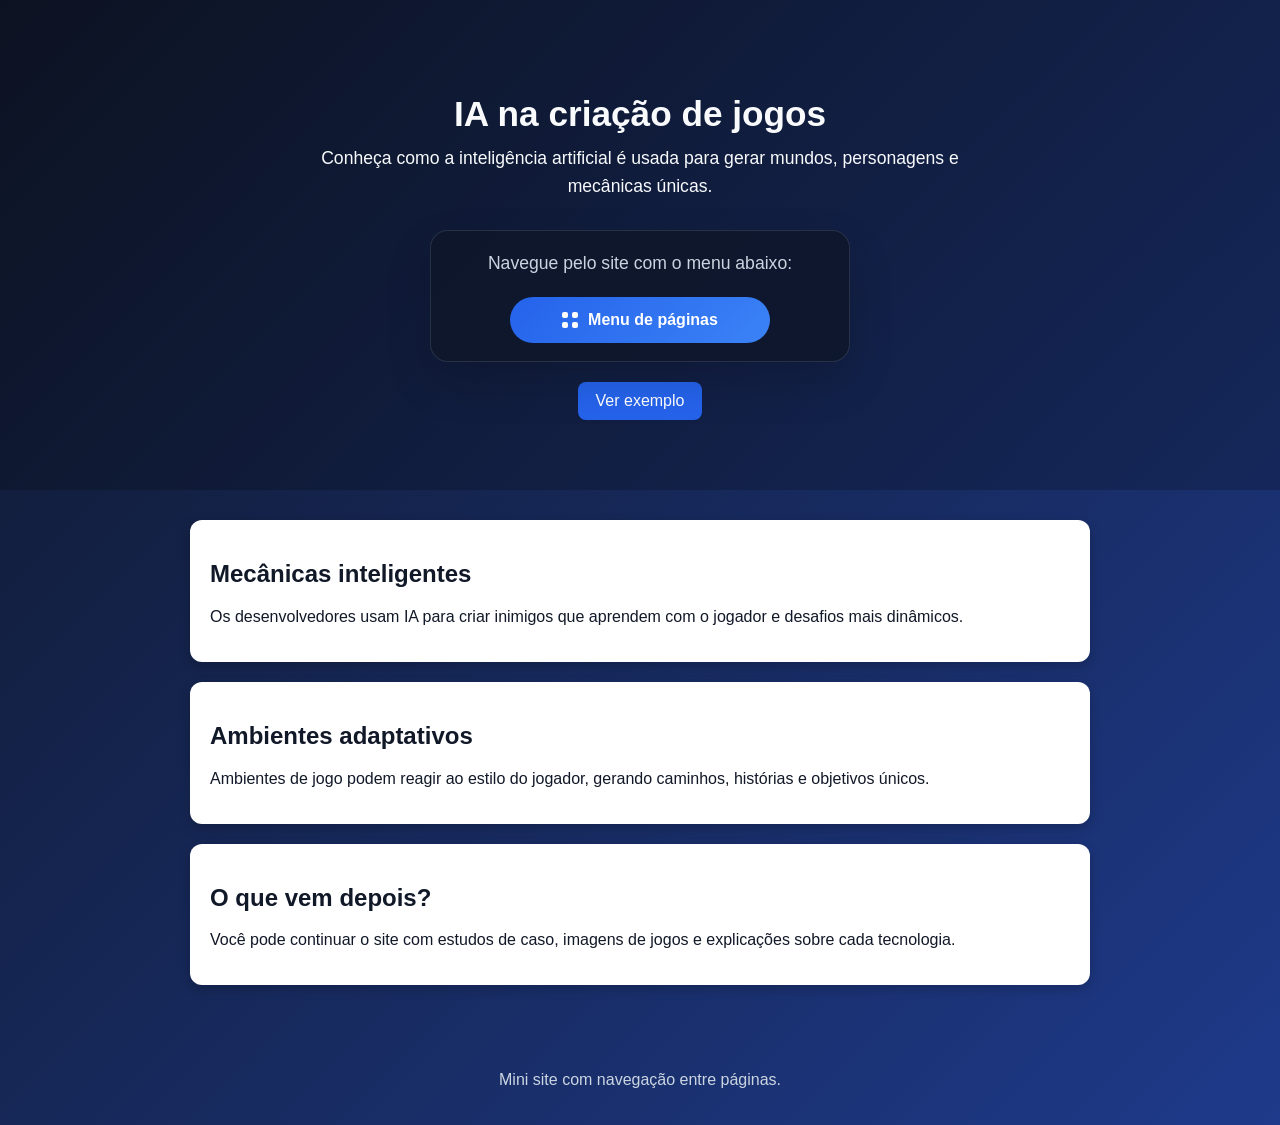
==== PAGINA 3/index.html @ 7e1e60da "first commit" ====
<!DOCTYPE html>
<html lang="pt-BR">
<head>
    <meta charset="UTF-8">
    <meta name="viewport" content="width=device-width, initial-scale=1.0">
    <title>Mini Site - Página 3</title>
    <link rel="stylesheet" href="style.css">
</head>
<body>
    <header class="hero">
        <h1>IA na criação de jogos</h1>
        <p>Conheça como a inteligência artificial é usada para gerar mundos, personagens e mecânicas únicas.</p>
        <div class="app-menu-wrapper">
            <div class="app-menu-card">
                <p class="app-menu-text">Navegue pelo site com o menu abaixo:</p>
                <button id="appMenuButton" class="app-menu-button" aria-label="Abrir menu de páginas">
                    <span class="menu-icon">
                        <span></span>
                        <span></span>
                        <span></span>
                        <span></span>
                    </span>
                    Menu de páginas
                </button>
            </div>
            <div id="appMenuPanel" class="app-menu-panel" role="menu">
                <a href="../PÁGINA 1_INICIAL/index.html">Página Inicial</a>
                <a href="../PAGINA 2/index.html">Página 2</a>
                <a href="index.html">Página 3</a>
                <a href="../PAGINA 4/index.html">Página 4</a>
                <a href="../PAGINA 5/index.html">Página 5</a>
            </div>
        </div>
        <a class="btn" href="#topico">Ver exemplo</a>
    </header>
    <script>
        const menuButton = document.getElementById('appMenuButton');
        const menuPanel = document.getElementById('appMenuPanel');
        menuButton.addEventListener('click', () => menuPanel.classList.toggle('open'));
        document.addEventListener('click', (event) => {
            if (!menuPanel.contains(event.target) && !menuButton.contains(event.target)) {
                menuPanel.classList.remove('open');
            }
        });
    </script>

    <main class="container">
        <section id="topico" class="card">
            <h2>Mecânicas inteligentes</h2>
            <p>Os desenvolvedores usam IA para criar inimigos que aprendem com o jogador e desafios mais dinâmicos.</p>
        </section>

        <section id="detalhes" class="card">
            <h2>Ambientes adaptativos</h2>
            <p>Ambientes de jogo podem reagir ao estilo do jogador, gerando caminhos, histórias e objetivos únicos.</p>
        </section>

        <section class="card">
            <h2>O que vem depois?</h2>
            <p>Você pode continuar o site com estudos de caso, imagens de jogos e explicações sobre cada tecnologia.</p>
        </section>
    </main>

    <footer>
        <p>Mini site com navegação entre páginas.</p>
    </footer>
</body>
</html>
---- PAGINA 3/style.css ----
body {
    margin: 0;
    font-family: Arial, sans-serif;
    background: linear-gradient(135deg, #0f172a, #1e3a8a);
    color: #f8fafc;
}

.hero {
    text-align: center;
    padding: 70px 20px;
    background: rgba(0, 0, 0, 0.2);
    position: relative;
}

.hero h1 {
    font-size: 2.2em;
    margin-bottom: 10px;
}

.hero p {
    font-size: 1.1em;
    line-height: 1.6;
    max-width: 700px;
    margin: 0 auto 20px;
}

.app-menu-wrapper {
    position: relative;
    display: flex;
    justify-content: center;
    margin: 30px auto 20px;
    width: 100%;
    max-width: 420px;
}

.app-menu-card {
    width: 100%;
    padding: 18px 20px;
    background: rgba(15, 23, 42, 0.85);
    border: 1px solid rgba(148, 163, 184, 0.18);
    border-radius: 18px;
    text-align: center;
    box-shadow: 0 20px 45px rgba(0, 0, 0, 0.15);
}

.app-menu-text {
    margin: 0 0 14px;
    color: #cbd5e1;
    font-size: 0.98em;
    line-height: 1.5;
}

.app-menu-button {
    display: inline-flex;
    align-items: center;
    justify-content: center;
    gap: 10px;
    width: 100%;
    max-width: 260px;
    padding: 14px 16px;
    background: linear-gradient(135deg, #2563eb, #3b82f6);
    border: none;
    color: white;
    font-size: 1em;
    font-weight: 600;
    border-radius: 999px;
    cursor: pointer;
}

.menu-icon {
    display: inline-grid;
    grid-template-columns: repeat(2, 6px);
    grid-gap: 4px;
}

.menu-icon span {
    display: block;
    width: 6px;
    height: 6px;
    background: white;
    border-radius: 2px;
}

.app-menu-panel {
    position: absolute;
    top: calc(100% + 10px);
    left: 50%;
    transform: translateX(-50%) translateY(-10px);
    width: 240px;
    background: rgba(15, 23, 42, 0.98);
    border: 1px solid rgba(148, 163, 184, 0.16);
    border-radius: 14px;
    padding: 14px 0;
    box-shadow: 0 18px 40px rgba(15, 23, 42, 0.3);
    opacity: 0;
    pointer-events: none;
    transition: opacity 180ms ease, transform 180ms ease;
    z-index: 20;
}

.app-menu-panel.open {
    opacity: 1;
    transform: translateX(-50%) translateY(0);
    pointer-events: auto;
}

.app-menu-panel a {
    display: block;
    padding: 12px 18px;
    color: #e2e8f0;
    text-decoration: none;
    font-size: 0.98em;
}

.app-menu-panel a:hover {
    background: rgba(255, 255, 255, 0.08);
}

.container {
    max-width: 900px;
    margin: 0 auto;
    padding: 30px 20px;
}

.card {
    background: white;
    color: #111827;
    border-radius: 12px;
    padding: 20px;
    margin-bottom: 20px;
    box-shadow: 0 4px 12px rgba(0, 0, 0, 0.2);
}

.btn {
    display: inline-block;
    padding: 10px 18px;
    background: #2563eb;
    color: white;
    text-decoration: none;
    border-radius: 8px;
}

footer {
    text-align: center;
    padding: 20px;
    color: #cbd5e1;
}
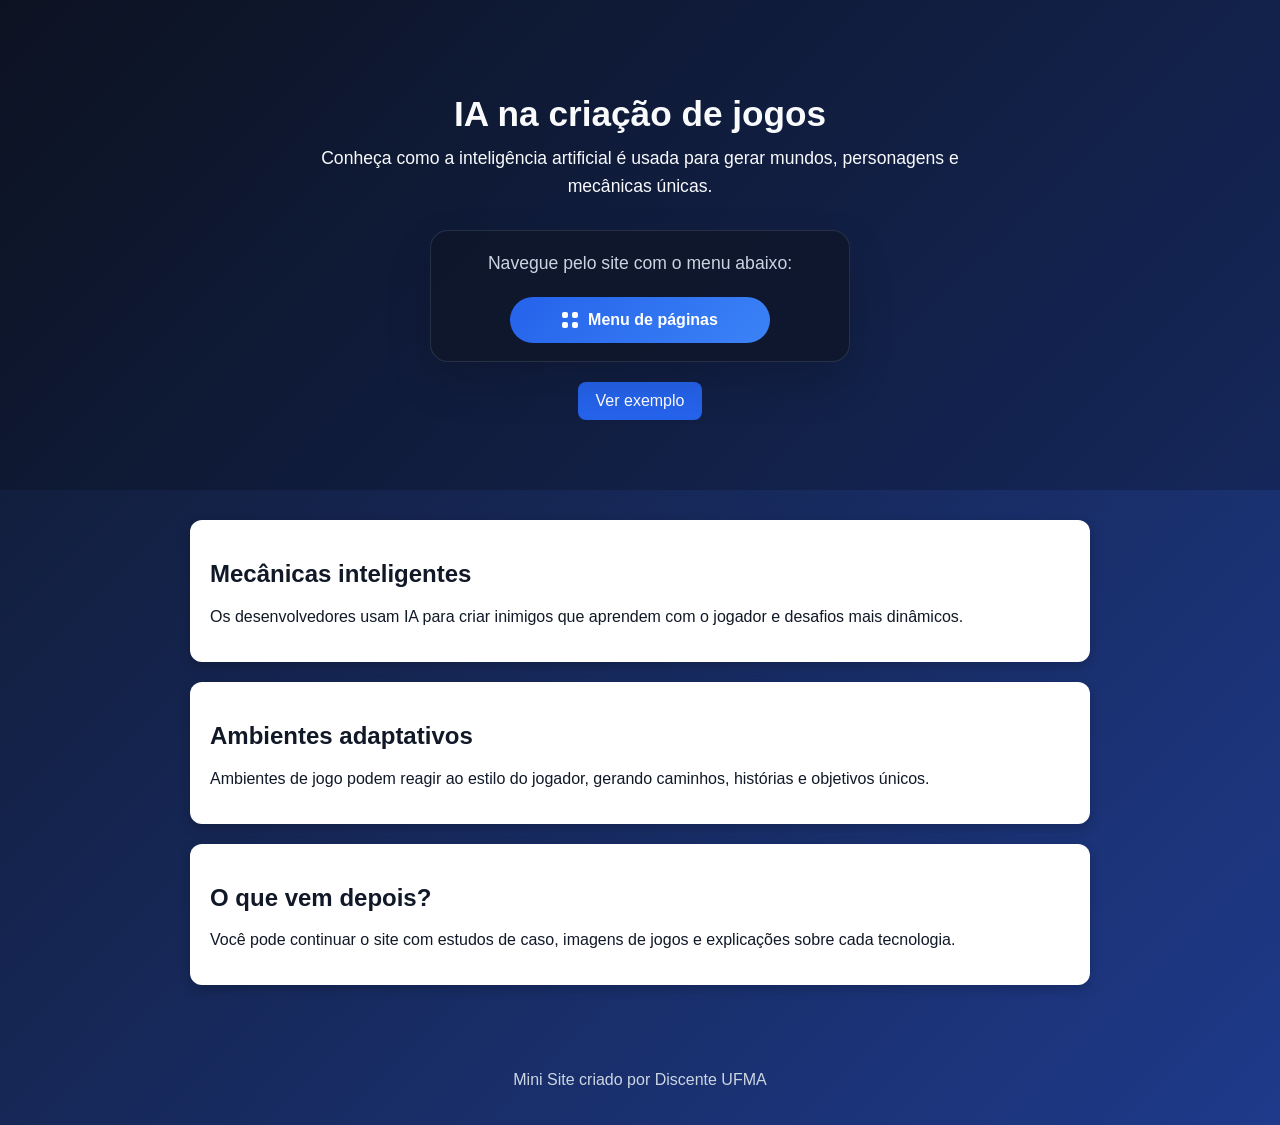
==== commit b1df6a49: "mudanças nas linhas 55,56,34" ====
--- a/PAGINA 3/index.html
+++ b/PAGINA 3/index.html
@@ -62,7 +62,7 @@
     </main>
 
     <footer>
-        <p>Mini site com navegação entre páginas.</p>
+        <p>Mini Site criado por Discente UFMA</p>
     </footer>
 </body>
 </html>
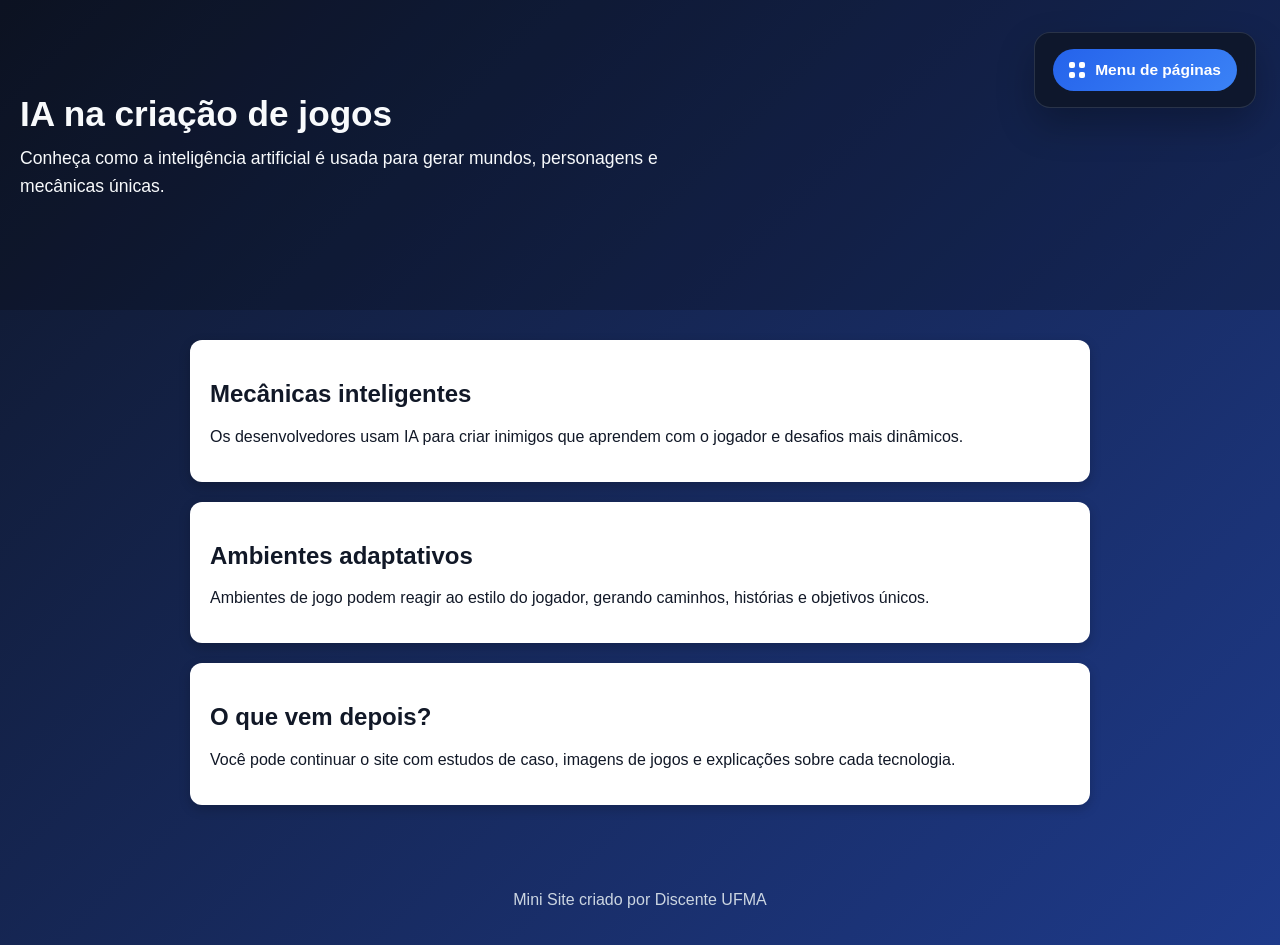
==== commit cd8ea7cf: "mudanças nas paginas 9 e 15 dos arquivos" ====
--- a/PAGINA 3/index.html
+++ b/PAGINA 3/index.html
@@ -12,7 +12,6 @@
         <p>Conheça como a inteligência artificial é usada para gerar mundos, personagens e mecânicas únicas.</p>
         <div class="app-menu-wrapper">
             <div class="app-menu-card">
-                <p class="app-menu-text">Navegue pelo site com o menu abaixo:</p>
                 <button id="appMenuButton" class="app-menu-button" aria-label="Abrir menu de páginas">
                     <span class="menu-icon">
                         <span></span>
@@ -31,7 +30,6 @@
                 <a href="../PAGINA 5/index.html">Página 5</a>
             </div>
         </div>
-        <a class="btn" href="#topico">Ver exemplo</a>
     </header>
     <script>
         const menuButton = document.getElementById('appMenuButton');
--- a/PAGINA 3/style.css
+++ b/PAGINA 3/style.css
@@ -6,8 +6,8 @@
 }
 
 .hero {
-    text-align: center;
-    padding: 70px 20px;
+    text-align: left;
+    padding: 70px 20px 90px;
     background: rgba(0, 0, 0, 0.2);
     position: relative;
 }
@@ -21,33 +21,33 @@
     font-size: 1.1em;
     line-height: 1.6;
     max-width: 700px;
-    margin: 0 auto 20px;
+    margin: 0 0 20px;
 }
 
 .app-menu-wrapper {
-    position: relative;
+    position: absolute;
+    top: 32px;
+    right: 24px;
     display: flex;
-    justify-content: center;
-    margin: 30px auto 20px;
-    width: 100%;
-    max-width: 420px;
+    justify-content: flex-end;
+    width: auto;
+    max-width: 320px;
+    z-index: 10;
 }
 
 .app-menu-card {
     width: 100%;
-    padding: 18px 20px;
-    background: rgba(15, 23, 42, 0.85);
-    border: 1px solid rgba(148, 163, 184, 0.18);
-    border-radius: 18px;
+    padding: 16px 18px;
+    background: rgba(15, 23, 42, 0.9);
+    border: 1px solid rgba(148, 163, 184, 0.2);
+    border-radius: 16px;
     text-align: center;
-    box-shadow: 0 20px 45px rgba(0, 0, 0, 0.15);
+    box-shadow: 0 16px 36px rgba(0, 0, 0, 0.25);
+    backdrop-filter: blur(8px);
 }
 
 .app-menu-text {
-    margin: 0 0 14px;
-    color: #cbd5e1;
-    font-size: 0.98em;
-    line-height: 1.5;
+    display: none;
 }
 
 .app-menu-button {
@@ -56,15 +56,20 @@
     justify-content: center;
     gap: 10px;
     width: 100%;
-    max-width: 260px;
-    padding: 14px 16px;
+    padding: 12px 16px;
     background: linear-gradient(135deg, #2563eb, #3b82f6);
     border: none;
     color: white;
-    font-size: 1em;
+    font-size: 0.97em;
     font-weight: 600;
     border-radius: 999px;
     cursor: pointer;
+    transition: transform 0.2s ease, box-shadow 0.2s ease;
+}
+
+.app-menu-button:hover {
+    transform: translateY(-1px);
+    box-shadow: 0 8px 20px rgba(37, 99, 235, 0.25);
 }
 
 .menu-icon {
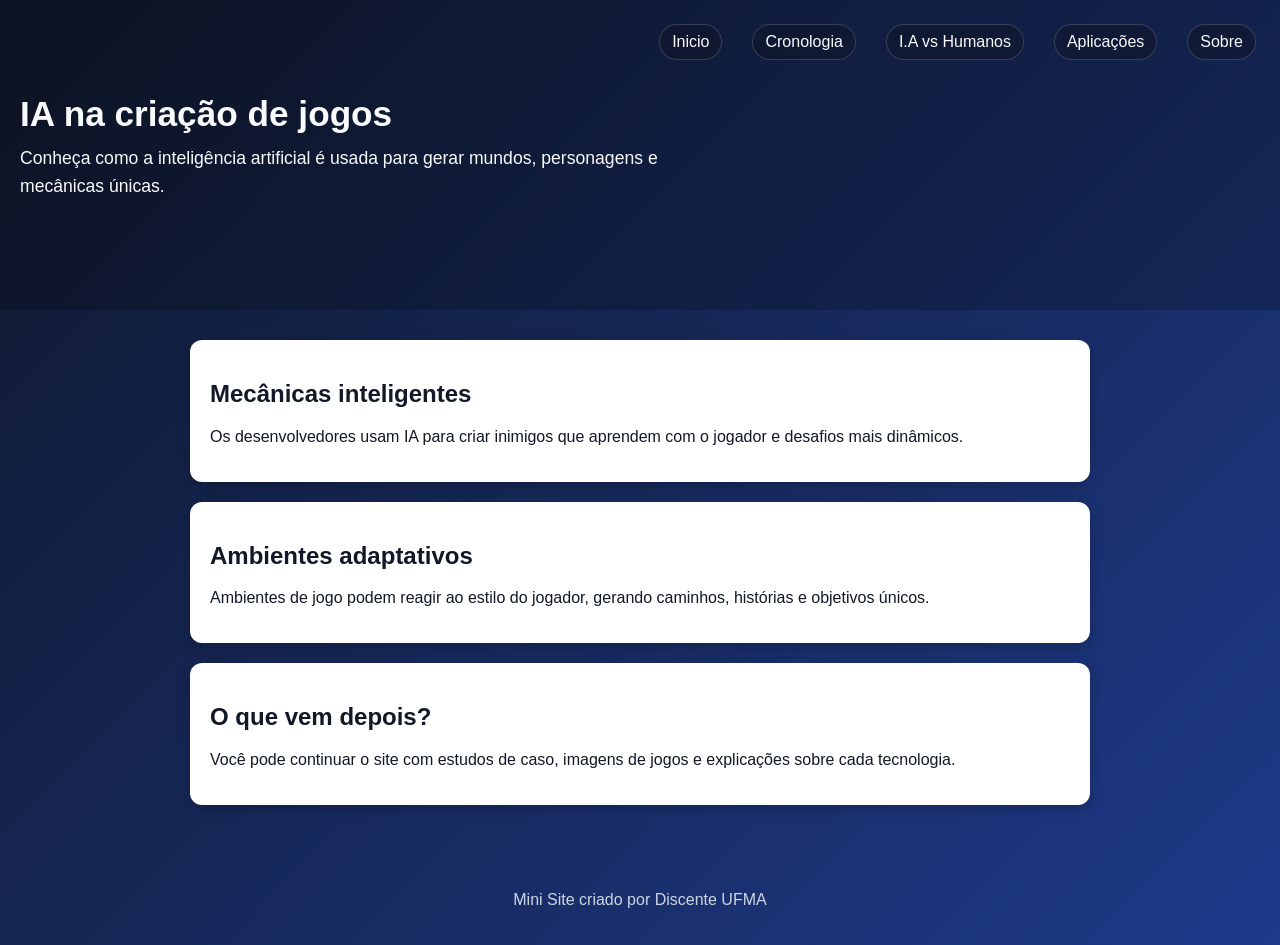
==== commit c09435a2: "alterações nas linhas 11,14,19" ====
--- a/PAGINA 3/index.html
+++ b/PAGINA 3/index.html
@@ -8,39 +8,16 @@
 </head>
 <body>
     <header class="hero">
+        <nav class="top-nav">
+            <a href="../PÁGINA 1_INICIAL/index.html">Inicio</a>
+            <a href="../PAGINA 2/index.html">Cronologia</a>
+            <a href="index.html">I.A vs Humanos</a>
+            <a href="../PAGINA 4/index.html">Aplicações</a>
+            <a href="../PAGINA 5/index.html">Sobre</a>
+        </nav>
         <h1>IA na criação de jogos</h1>
         <p>Conheça como a inteligência artificial é usada para gerar mundos, personagens e mecânicas únicas.</p>
-        <div class="app-menu-wrapper">
-            <div class="app-menu-card">
-                <button id="appMenuButton" class="app-menu-button" aria-label="Abrir menu de páginas">
-                    <span class="menu-icon">
-                        <span></span>
-                        <span></span>
-                        <span></span>
-                        <span></span>
-                    </span>
-                    Menu de páginas
-                </button>
-            </div>
-            <div id="appMenuPanel" class="app-menu-panel" role="menu">
-                <a href="../PÁGINA 1_INICIAL/index.html">Página Inicial</a>
-                <a href="../PAGINA 2/index.html">Página 2</a>
-                <a href="index.html">Página 3</a>
-                <a href="../PAGINA 4/index.html">Página 4</a>
-                <a href="../PAGINA 5/index.html">Página 5</a>
-            </div>
-        </div>
     </header>
-    <script>
-        const menuButton = document.getElementById('appMenuButton');
-        const menuPanel = document.getElementById('appMenuPanel');
-        menuButton.addEventListener('click', () => menuPanel.classList.toggle('open'));
-        document.addEventListener('click', (event) => {
-            if (!menuPanel.contains(event.target) && !menuButton.contains(event.target)) {
-                menuPanel.classList.remove('open');
-            }
-        });
-    </script>
 
     <main class="container">
         <section id="topico" class="card">
--- a/PAGINA 3/style.css
+++ b/PAGINA 3/style.css
@@ -10,6 +10,28 @@
     padding: 70px 20px 90px;
     background: rgba(0, 0, 0, 0.2);
     position: relative;
+}
+
+.top-nav {
+    position: absolute;
+    top: 24px;
+    right: 24px;
+    display: flex;
+    gap: 30px;
+    flex-wrap: wrap;
+}
+
+.top-nav a {
+    color: #f8fafc;
+    text-decoration: none;
+    padding: 8px 12px;
+    border-radius: 999px;
+    background: rgba(15, 23, 42, 0.6);
+    border: 1px solid rgba(255, 255, 255, 0.16);
+}
+
+.top-nav a:hover {
+    background: rgba(37, 99, 235, 0.75);
 }
 
 .hero h1 {
